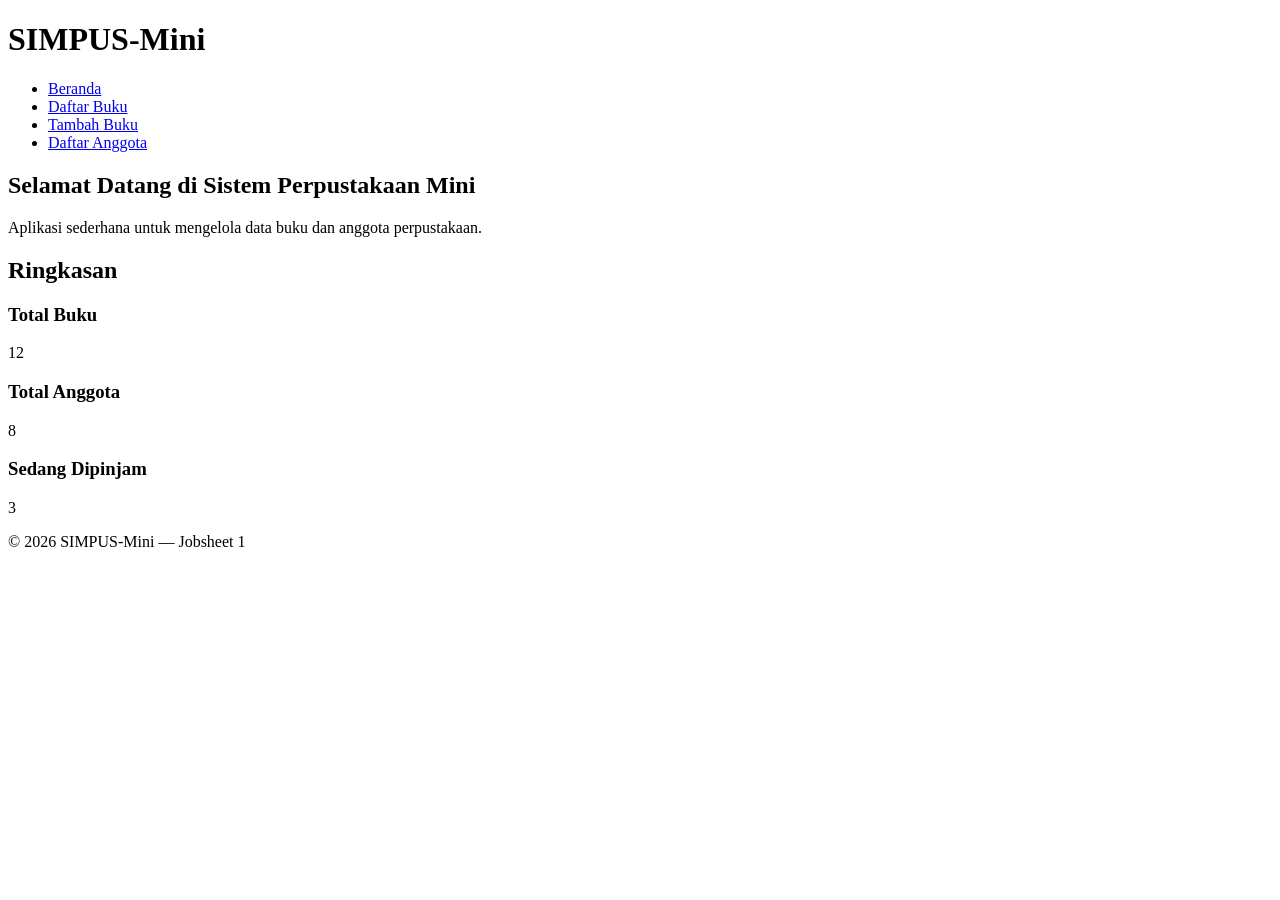
==== index.html @ 771d39a1 "Index HTML" ====
<!DOCTYPE html>
<html lang="id">
<head>
    <meta charset="UTF-8">
    <title>SIMPUS-Mini | Beranda</title>
<link rel="stylesheet" href="assets/css/style.css"></head>
<body>
    <header>
        <h1>SIMPUS-Mini</h1>
        <nav>
            <ul>
                <li><a href="index.html">Beranda</a></li>
                <li><a href="buku/list.html">Daftar Buku</a></li>
                <li><a href="buku/tambah.html">Tambah Buku</a></li>
                <li><a href="anggota/list.html">Daftar Anggota</a></li>
            </ul>
        </nav>
    </header>

    <main>
        <section>
            <h2>Selamat Datang di Sistem Perpustakaan Mini</h2>
            <p>Aplikasi sederhana untuk mengelola data buku dan anggota perpustakaan.</p>
        </section>

        <section>
            <h2>Ringkasan</h2>
            <article>
                <h3>Total Buku</h3>
                <p>12</p>
            </article>
            <article>
                <h3>Total Anggota</h3>
                <p>8</p>
            </article>
            <article>
                <h3>Sedang Dipinjam</h3>
                <p>3</p>
            </article>
        </section>
    </main>

    <footer>
        <p>&copy; 2026 SIMPUS-Mini &mdash; Jobsheet 1</p>
    </footer>
</body>
</html>
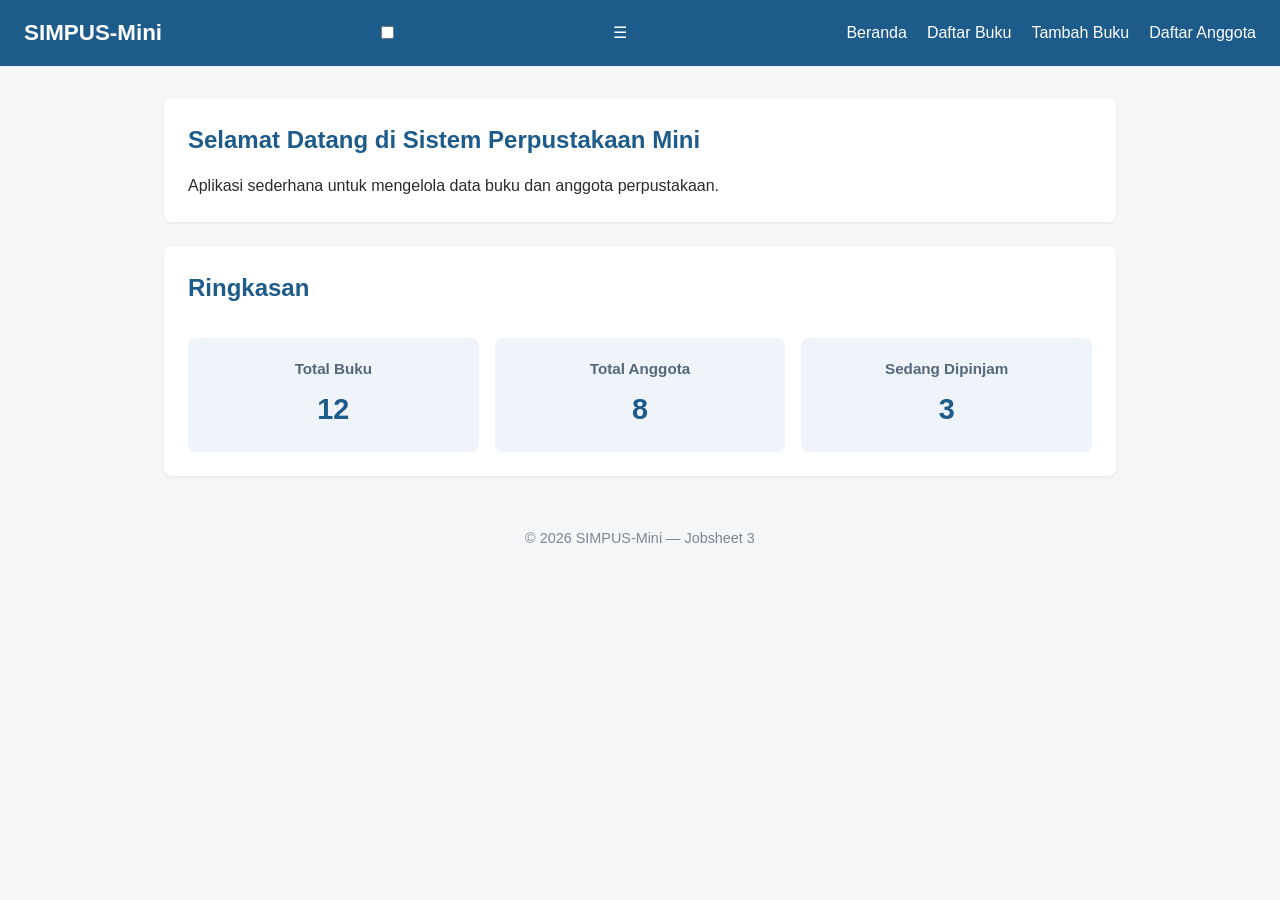
==== commit 6fba47bc: "index" ====
--- a/index.html
+++ b/index.html
@@ -2,11 +2,15 @@
 <html lang="id">
 <head>
     <meta charset="UTF-8">
+    <meta name="viewport" content="width=device-width, initial-scale=1">
     <title>SIMPUS-Mini | Beranda</title>
-<link rel="stylesheet" href="assets/css/style.css"></head>
+    <link rel="stylesheet" href="assets/css/style.css">
+</head>
 <body>
     <header>
         <h1>SIMPUS-Mini</h1>
+        <input type="checkbox" id="nav-toggle" class="nav-toggle">
+        <label for="nav-toggle" class="nav-toggle-label">&#9776;</label>
         <nav>
             <ul>
                 <li><a href="index.html">Beranda</a></li>
@@ -41,7 +45,7 @@
     </main>
 
     <footer>
-        <p>&copy; 2026 SIMPUS-Mini &mdash; Jobsheet 1</p>
+        <p>&copy; 2026 SIMPUS-Mini &mdash; Jobsheet 3</p>
     </footer>
 </body>
 </html>
--- a/assets/css/style.css
+++ b/assets/css/style.css
@@ -0,0 +1,186 @@
+    /* ===== Reset & Base ===== */
+* {
+    box-sizing: border-box;
+    margin: 0;
+    padding: 0;
+}
+
+body {
+    font-family: "Segoe UI", Arial, sans-serif;
+    color: #2b2b2b;
+    background-color: #f5f6f8;
+    line-height: 1.5;
+}
+
+a {
+    color: #1d5b8a;
+    text-decoration: none;
+}
+
+a:hover {
+    text-decoration: underline;
+}
+
+/* ===== Header & Navbar (Flexbox) ===== */
+header {
+    background-color: #1d5b8a;
+    color: #fff;
+    padding: 1rem 1.5rem;
+    display: flex;
+    align-items: center;
+    justify-content: space-between;
+    flex-wrap: wrap;
+}
+
+header h1 {
+    font-size: 1.4rem;
+}
+
+header nav ul {
+    list-style: none;
+    display: flex;
+    gap: 1.25rem;
+}
+
+header nav a {
+    color: #fff;
+    font-weight: 500;
+}
+
+/* ===== Main Layout ===== */
+main {
+    max-width: 1000px;
+    margin: 2rem auto;
+    padding: 0 1.5rem;
+}
+
+section {
+    background-color: #fff;
+    border-radius: 8px;
+    padding: 1.5rem;
+    margin-bottom: 1.5rem;
+    box-shadow: 0 1px 3px rgba(0, 0, 0, 0.08);
+}
+
+section h2 {
+    margin-bottom: 1rem;
+    color: #1d5b8a;
+}
+
+/* ===== Kartu Statistik (CSS Grid) ===== */
+main section:nth-of-type(2) h2 {
+    grid-column: 1 / -1;
+}
+
+main section:nth-of-type(2) {
+    display: grid;
+    grid-template-columns: repeat(3, 1fr);
+    gap: 1rem
+}
+
+main section:nth-of-type(2) article {
+    background-color: #eef4fa;
+    border-radius: 8px;
+    padding: 1.25rem;
+    text-align: center;
+}
+
+main section:nth-of-type(2) article h3 {
+    font-size: 0.95rem;
+    color: #55677a;
+    margin-bottom: 0.5rem;
+}
+
+main section:nth-of-type(2) article p {
+    font-size: 1.8rem;
+    font-weight: 700;
+    color: #1d5b8a;
+}
+
+/* ===== Tabel ===== */
+table {
+    width: 100%;
+    border-collapse: collapse;
+}
+
+th, td {
+    text-align: left;
+    padding: 0.65rem 0.75rem;
+    border-bottom: 1px solid #e2e6ea;
+}
+
+thead {
+    background-color: #1d5b8a;
+    color: #fff;
+}
+
+tbody tr:nth-child(even) {
+    background-color: #f7f9fb;
+}
+
+tbody tr:hover {
+    background-color: #eef4fa;
+}
+
+td button {
+    padding: 0.35rem 0.7rem;
+    margin-right: 0.35rem;
+    border: none;
+    border-radius: 4px;
+    cursor: pointer;
+    font-size: 0.85rem;
+}
+
+td button:first-of-type {
+    background-color: #f0ad4e;
+    color: #fff;
+}
+
+td button:last-of-type {
+    background-color: #d9534f;
+    color: #fff;
+}
+
+/* ===== Form ===== */
+form p {
+    margin-bottom: 1rem;
+}
+
+form label {
+    display: block;
+    margin-bottom: 0.35rem;
+    font-weight: 600;
+    color: #444;
+}
+
+form input,
+form select {
+    width: 100%;
+    max-width: 400px;
+    padding: 0.55rem 0.7rem;
+    border: 1px solid #cdd4da;
+    border-radius: 4px;
+    font-size: 1rem;
+}
+
+form button[type="submit"] {
+    background-color: #1d5b8a;
+    color: #fff;
+    border: none;
+    padding: 0.6rem 1.5rem;
+    border-radius: 4px;
+    font-size: 1rem;
+    cursor: pointer;
+}
+
+form button[type="submit"]:hover {
+    background-color: #164869;
+}
+
+/* ===== Footer ===== */
+footer {
+    text-align: center;
+    padding: 1.25rem;
+    color: #7a8794;
+    font-size: 0.9rem;
+}
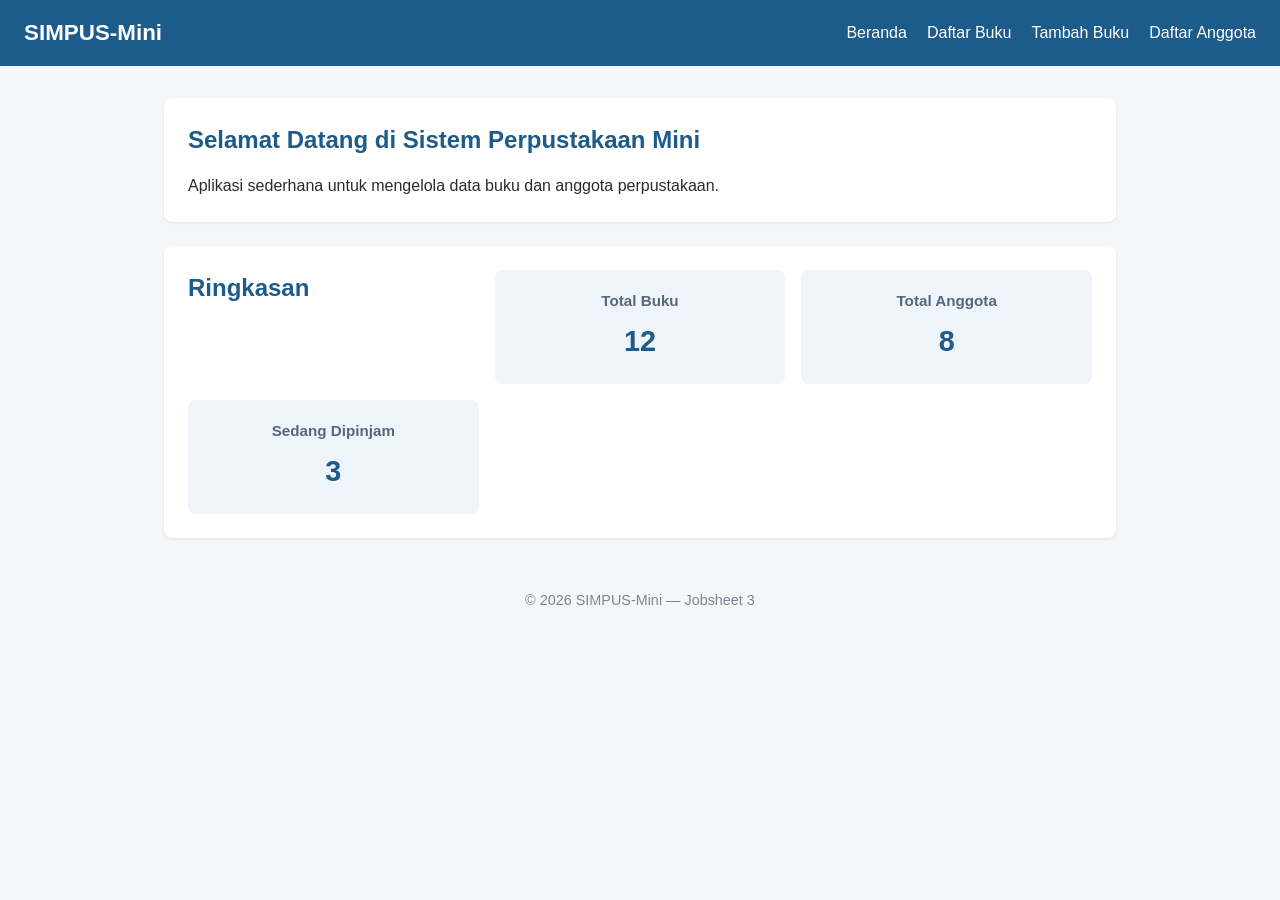
==== commit f381db04: "index" ====
--- a/index.html
+++ b/index.html
@@ -2,15 +2,12 @@
 <html lang="id">
 <head>
     <meta charset="UTF-8">
-    <meta name="viewport" content="width=device-width, initial-scale=1">
     <title>SIMPUS-Mini | Beranda</title>
     <link rel="stylesheet" href="assets/css/style.css">
 </head>
 <body>
     <header>
         <h1>SIMPUS-Mini</h1>
-        <input type="checkbox" id="nav-toggle" class="nav-toggle">
-        <label for="nav-toggle" class="nav-toggle-label">&#9776;</label>
         <nav>
             <ul>
                 <li><a href="index.html">Beranda</a></li>
--- a/assets/css/style.css
+++ b/assets/css/style.css
@@ -1,4 +1,4 @@
-    /* ===== Reset & Base ===== */
+/* ===== Reset & Base ===== */
 * {
     box-sizing: border-box;
     margin: 0;
@@ -68,14 +68,10 @@
 }
 
 /* ===== Kartu Statistik (CSS Grid) ===== */
-main section:nth-of-type(2) h2 {
-    grid-column: 1 / -1;
-}
-
 main section:nth-of-type(2) {
     display: grid;
     grid-template-columns: repeat(3, 1fr);
-    gap: 1rem
+    gap: 1rem;
 }
 
 main section:nth-of-type(2) article {
@@ -169,7 +165,7 @@
     border: none;
     padding: 0.6rem 1.5rem;
     border-radius: 4px;
-    font-size: 1rem;
+    font-size: 1,5rem;
     cursor: pointer;
 }
 
@@ -183,4 +179,66 @@
     padding: 1.25rem;
     color: #7a8794;
     font-size: 0.9rem;
+}
+
+/* ===== Tabel Responsif ===== */
+.table-responsive {
+    overflow-x: auto;
+}
+
+/* ===== Hamburger Menu (checkbox hack) ===== */
+.nav-toggle {
+    display: none;
+}
+
+.nav-toggle-label {
+    display: none;
+    font-size: 1.6rem;
+    color: #fff;
+    cursor: pointer;
+}
+
+/* ===== Responsive Breakpoints ===== */
+
+/* Tablet ke bawah */
+@media (max-width: 768px) {
+    main section:nth-of-type(2) {
+        grid-template-columns: repeat(2, 1fr);
+    }
+}
+
+/* Mobile */
+@media (max-width: 480px) {
+    header {
+        position: relative;
+    }
+
+    .nav-toggle-label {
+        display: block;
+    }
+
+    header nav {
+        display: none;
+        width: 100%;
+        order: 3;
+        margin-top: 1rem;
+    }
+
+    .nav-toggle:checked ~ nav {
+        display: block;
+    }
+
+    header nav ul {
+        flex-direction: column;
+        gap: 0.75rem;
+    }
+
+    main section:nth-of-type(2) {
+        grid-template-columns: 1fr;
+    }
+
+    form input,
+    form select {
+        max-width: 100%;
+    }
 }
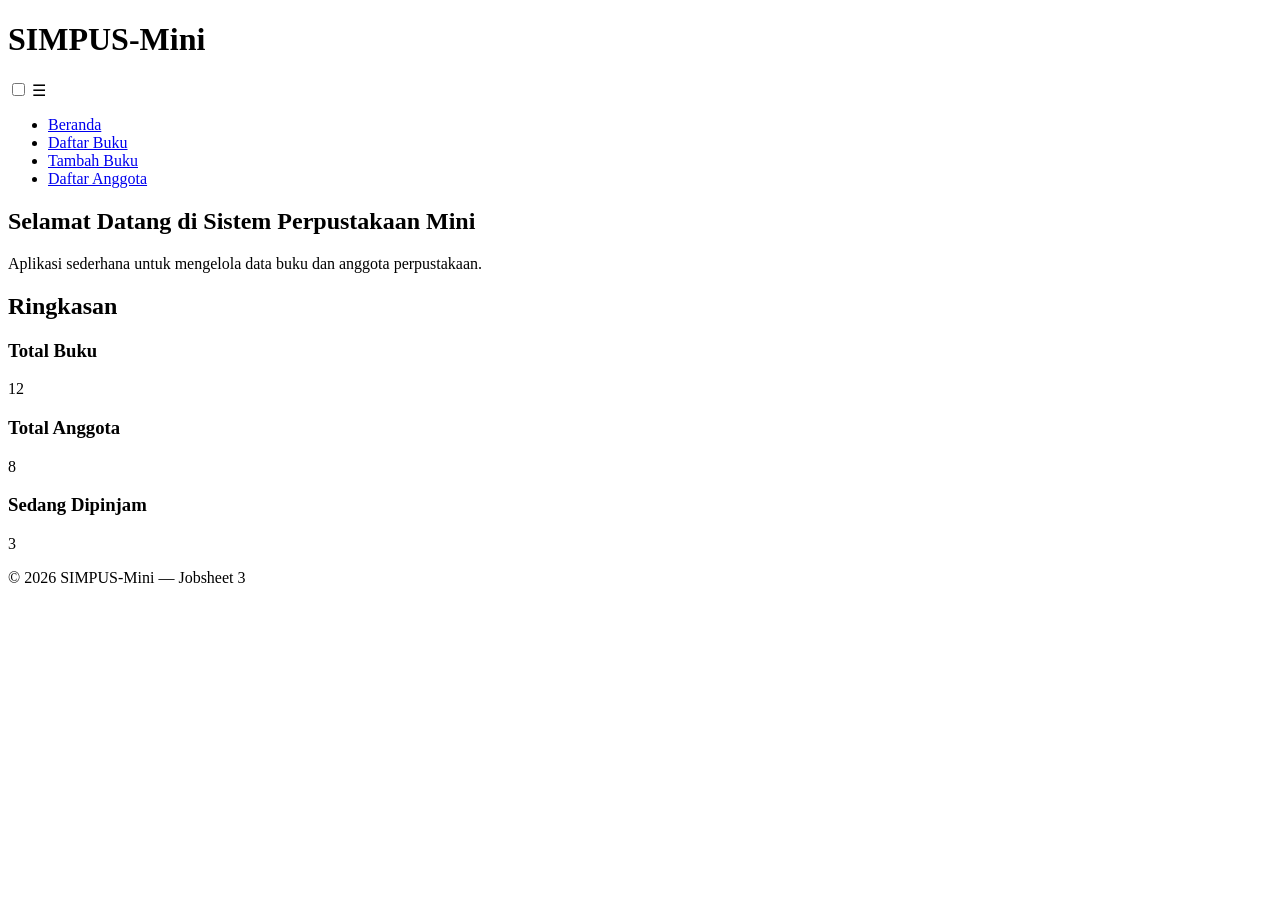
==== commit 9ba14b4d: "index update" ====
--- a/index.html
+++ b/index.html
@@ -2,12 +2,15 @@
 <html lang="id">
 <head>
     <meta charset="UTF-8">
+    <meta name="viewport" content="width=device-width, initial-scale=1">
     <title>SIMPUS-Mini | Beranda</title>
     <link rel="stylesheet" href="assets/css/style.css">
 </head>
 <body>
     <header>
         <h1>SIMPUS-Mini</h1>
+        <input type="checkbox" id="nav-toggle" class="nav-toggle">
+        <label for="nav-toggle" class="nav-toggle-label">&#9776;</label>
         <nav>
             <ul>
                 <li><a href="index.html">Beranda</a></li>
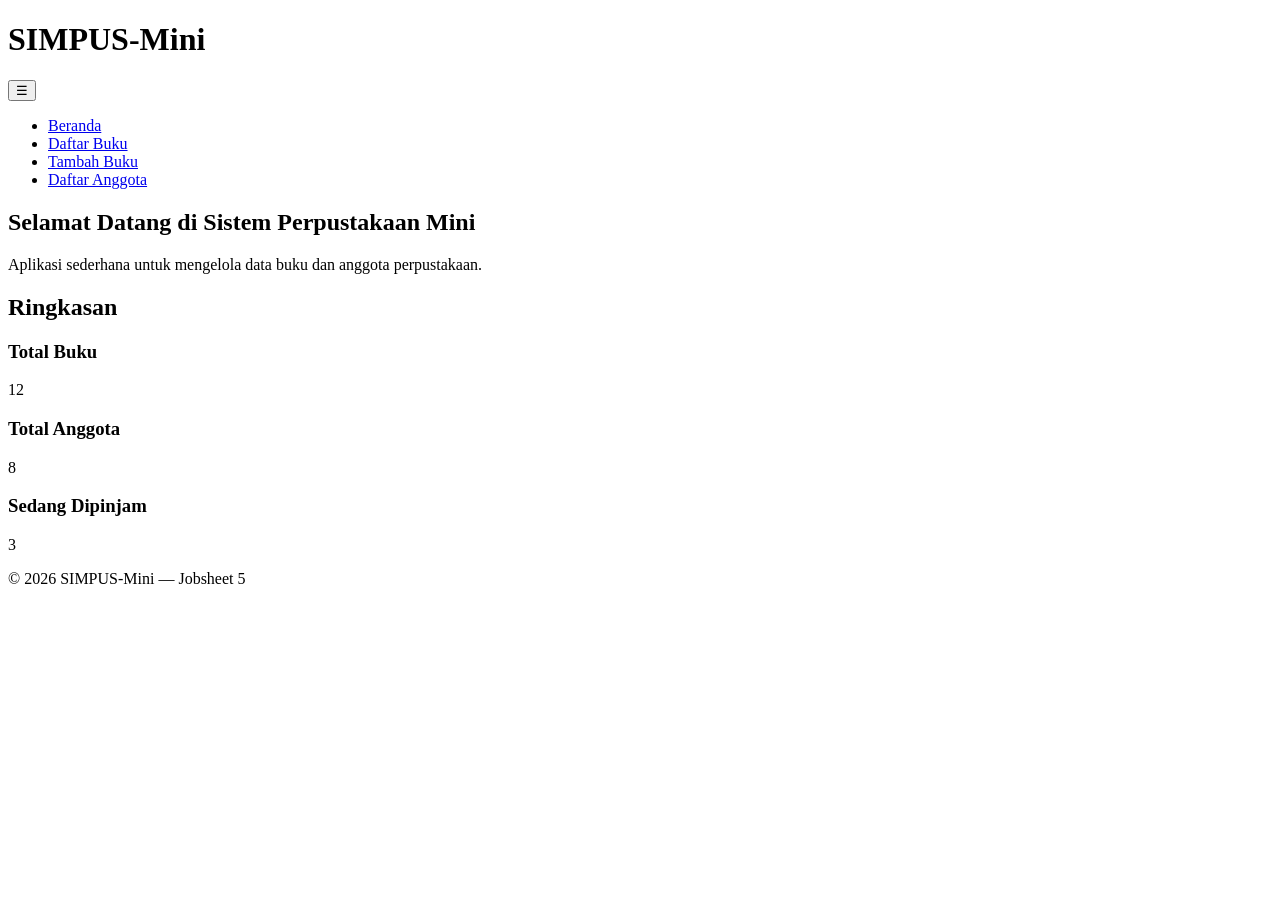
==== commit 9f7e2ceb: "Index JB 5" ====
--- a/index.html
+++ b/index.html
@@ -9,8 +9,7 @@
 <body>
     <header>
         <h1>SIMPUS-Mini</h1>
-        <input type="checkbox" id="nav-toggle" class="nav-toggle">
-        <label for="nav-toggle" class="nav-toggle-label">&#9776;</label>
+        <button type="button" id="nav-toggle-btn" class="nav-toggle-label" aria-label="Menu">&#9776;</button>
         <nav>
             <ul>
                 <li><a href="index.html">Beranda</a></li>
@@ -45,7 +44,8 @@
     </main>
 
     <footer>
-        <p>&copy; 2026 SIMPUS-Mini &mdash; Jobsheet 3</p>
+        <p>&copy; 2026 SIMPUS-Mini &mdash; Jobsheet 5</p>
     </footer>
+    <script src="assets/js/app.js"></script>
 </body>
 </html>
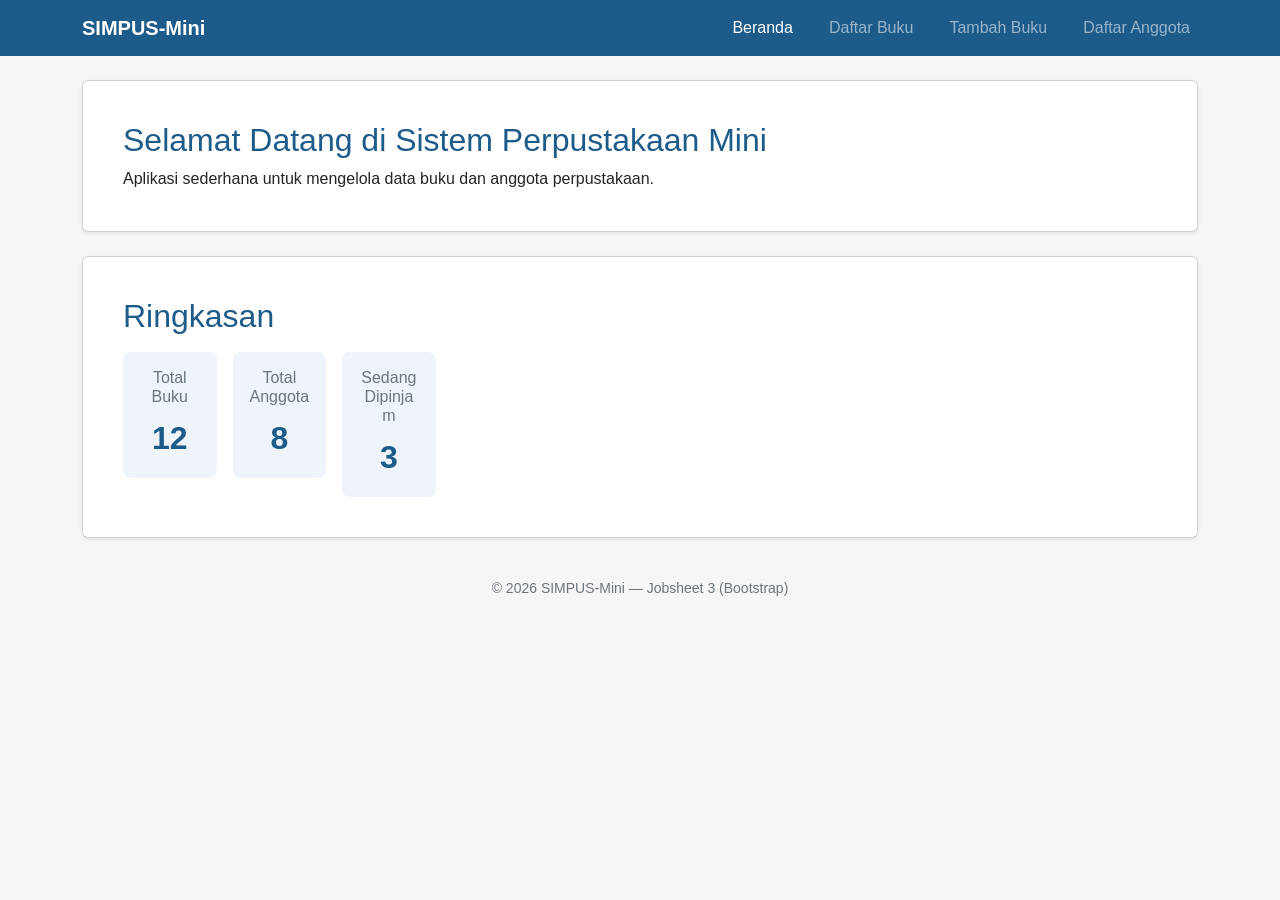
==== commit c3552558: "index" ====
--- a/index.html
+++ b/index.html
@@ -4,48 +4,66 @@
     <meta charset="UTF-8">
     <meta name="viewport" content="width=device-width, initial-scale=1">
     <title>SIMPUS-Mini | Beranda</title>
+    <link href="https://cdn.jsdelivr.net/npm/bootstrap@5.3.3/dist/css/bootstrap.min.css" rel="stylesheet">
     <link rel="stylesheet" href="assets/css/style.css">
 </head>
 <body>
-    <header>
-        <h1>SIMPUS-Mini</h1>
-        <button type="button" id="nav-toggle-btn" class="nav-toggle-label" aria-label="Menu">&#9776;</button>
-        <nav>
-            <ul>
-                <li><a href="index.html">Beranda</a></li>
-                <li><a href="buku/list.html">Daftar Buku</a></li>
-                <li><a href="buku/tambah.html">Tambah Buku</a></li>
-                <li><a href="anggota/list.html">Daftar Anggota</a></li>
-            </ul>
-        </nav>
+    <header class="navbar navbar-expand-lg navbar-dark" style="background-color:#1d5b8a;">
+        <div class="container">
+            <a class="navbar-brand fw-semibold" href="index.html">SIMPUS-Mini</a>
+            <button class="navbar-toggler" type="button" data-bs-toggle="collapse" data-bs-target="#navMenu" aria-controls="navMenu" aria-expanded="false" aria-label="Toggle navigation">
+                <span class="navbar-toggler-icon"></span>
+            </button>
+            <nav class="collapse navbar-collapse" id="navMenu">
+                <ul class="navbar-nav ms-auto">
+                    <li class="nav-item"><a class="nav-link active" href="index.html">Beranda</a></li>
+                    <li class="nav-item"><a class="nav-link" href="buku/list.html">Daftar Buku</a></li>
+                    <li class="nav-item"><a class="nav-link" href="buku/tambah.html">Tambah Buku</a></li>
+                    <li class="nav-item"><a class="nav-link" href="anggota/list.html">Daftar Anggota</a></li>
+                </ul>
+            </nav>
+        </div>
     </header>
 
-    <main>
-        <section>
-            <h2>Selamat Datang di Sistem Perpustakaan Mini</h2>
-            <p>Aplikasi sederhana untuk mengelola data buku dan anggota perpustakaan.</p>
+    <main class="container my-4">
+        <section class="card shadow-sm mb-4">
+            <div class="card-body">
+                <h2 class="card-title" style="color:#1d5b8a;">Selamat Datang di Sistem Perpustakaan Mini</h2>
+                <p class="card-text mb-0">Aplikasi sederhana untuk mengelola data buku dan anggota perpustakaan.</p>
+            </div>
         </section>
 
-        <section>
-            <h2>Ringkasan</h2>
-            <article>
-                <h3>Total Buku</h3>
-                <p>12</p>
-            </article>
-            <article>
-                <h3>Total Anggota</h3>
-                <p>8</p>
-            </article>
-            <article>
-                <h3>Sedang Dipinjam</h3>
-                <p>3</p>
-            </article>
+        <section class="card shadow-sm mb-4">
+            <div class="card-body">
+                <h2 class="card-title mb-3" style="color:#1d5b8a;">Ringkasan</h2>
+                <div class="row g-3 text-center">
+                    <div class="col-12 col-md-4">
+                        <div class="p-3 rounded-3" style="background-color:#eef4fa;">
+                            <h3 class="h6 text-secondary">Total Buku</h3>
+                            <p class="fs-2 fw-bold mb-0" style="color:#1d5b8a;">12</p>
+                        </div>
+                    </div>
+                    <div class="col-12 col-md-4">
+                        <div class="p-3 rounded-3" style="background-color:#eef4fa;">
+                            <h3 class="h6 text-secondary">Total Anggota</h3>
+                            <p class="fs-2 fw-bold mb-0" style="color:#1d5b8a;">8</p>
+                        </div>
+                    </div>
+                    <div class="col-12 col-md-4">
+                        <div class="p-3 rounded-3" style="background-color:#eef4fa;">
+                            <h3 class="h6 text-secondary">Sedang Dipinjam</h3>
+                            <p class="fs-2 fw-bold mb-0" style="color:#1d5b8a;">3</p>
+                    </div>
+                    </div>
+                </div>
+            </div>
         </section>
     </main>
 
-    <footer>
-        <p>&copy; 2026 SIMPUS-Mini &mdash; Jobsheet 5</p>
+    <footer class="text-center text-secondary py-3 small">
+        <p class="mb-0">&copy; 2026 SIMPUS-Mini &mdash; Jobsheet 3 (Bootstrap)</p>
     </footer>
-    <script src="assets/js/app.js"></script>
+
+    <script src="https://cdn.jsdelivr.net/npm/bootstrap@5.3.3/dist/js/bootstrap.bundle.min.js"></script>
 </body>
 </html>
--- a/assets/css/style.css
+++ b/assets/css/style.css
@@ -0,0 +1,263 @@
+/* ===== Reset & Base ===== */
+* {
+    box-sizing: border-box;
+    margin: 0;
+    padding: 0;
+}
+
+body {
+    font-family: "Segoe UI", Arial, sans-serif;
+    color: #2b2b2b;
+    background-color: #f5f6f8;
+    line-height: 1.5;
+}
+
+a {
+    color: #1d5b8a;
+    text-decoration: none;
+}
+
+a:hover {
+    text-decoration: underline;
+}
+
+/* ===== Header & Navbar (Flexbox) ===== */
+header {
+    background-color: #1d5b8a;
+    color: #fff;
+    padding: 1rem 1.5rem;
+    display: flex;
+    align-items: center;
+    justify-content: space-between;
+    flex-wrap: wrap;
+}
+
+header h1 {
+    font-size: 1.4rem;
+}
+
+header nav ul {
+    list-style: none;
+    display: flex;
+    gap: 1.25rem;
+}
+
+header nav a {
+    color: #fff;
+    font-weight: 500;
+}
+
+/* ===== Main Layout ===== */
+main {
+    max-width: 1000px;
+    margin: 2rem auto;
+    padding: 0 1.5rem;
+}
+
+section {
+    background-color: #fff;
+    border-radius: 8px;
+    padding: 1.5rem;
+    margin-bottom: 1.5rem;
+    box-shadow: 0 1px 3px rgba(0, 0, 0, 0.08);
+}
+
+section h2 {
+    margin-bottom: 1rem;
+    color: #1d5b8a;
+}
+
+/* ===== Kartu Statistik (CSS Grid) ===== */
+main section:nth-of-type(2) {
+    display: grid;
+    grid-template-columns: repeat(3, 1fr);
+    gap: 1rem;
+}
+
+main section:nth-of-type(2) article {
+    background-color: #eef4fa;
+    border-radius: 8px;
+    padding: 1.25rem;
+    text-align: center;
+}
+
+main section:nth-of-type(2) article h3 {
+    font-size: 0.95rem;
+    color: #55677a;
+    margin-bottom: 0.5rem;
+}
+
+main section:nth-of-type(2) article p {
+    font-size: 1.8rem;
+    font-weight: 700;
+    color: #1d5b8a;
+}
+
+/* ===== Tabel ===== */
+table {
+    width: 100%;
+    border-collapse: collapse;
+}
+
+th, td {
+    text-align: left;
+    padding: 0.65rem 0.75rem;
+    border-bottom: 1px solid #e2e6ea;
+}
+
+thead {
+    background-color: #1d5b8a;
+    color: #fff;
+}
+
+tbody tr:nth-child(even) {
+    background-color: #f7f9fb;
+}
+
+tbody tr:hover {
+    background-color: #eef4fa;
+}
+
+td button {
+    padding: 0.35rem 0.7rem;
+    margin-right: 0.35rem;
+    border: none;
+    border-radius: 4px;
+    cursor: pointer;
+    font-size: 0.85rem;
+}
+
+td button:first-of-type {
+    background-color: #f0ad4e;
+    color: #fff;
+}
+
+td button:last-of-type {
+    background-color: #d9534f;
+    color: #fff;
+}
+
+/* ===== Form ===== */
+form p {
+    margin-bottom: 1rem;
+}
+
+form label {
+    display: block;
+    margin-bottom: 0.35rem;
+    font-weight: 600;
+    color: #444;
+}
+
+form input,
+form select {
+    width: 100%;
+    max-width: 400px;
+    padding: 0.55rem 0.7rem;
+    border: 1px solid #cdd4da;
+    border-radius: 4px;
+    font-size: 1rem;
+}
+
+form button[type="submit"] {
+    background-color: #1d5b8a;
+    color: #fff;
+    border: none;
+    padding: 0.6rem 1.5rem;
+    border-radius: 4px;
+    font-size: 1rem;
+    cursor: pointer;
+}
+
+form button[type="submit"]:hover {
+    background-color: #164869;
+}
+
+/* ===== Footer ===== */
+footer {
+    text-align: center;
+    padding: 1.25rem;
+    color: #7a8794;
+    font-size: 0.9rem;
+}
+
+/* ===== Tabel Responsif ===== */
+.table-responsive {
+    overflow-x: auto;
+}
+
+/* ===== Hamburger Menu (JS-driven) ===== */
+.nav-toggle-label {
+    display: none;
+    font-size: 1.6rem;
+    color: #fff;
+    background: none;
+    border: none;
+    cursor: pointer;
+}
+
+/* ===== Pesan Error Validasi ===== */
+.error {
+    display: block;
+    color: #d9534f;
+    font-size: 0.85rem;
+    margin-top: 0.25rem;
+}
+
+/* ===== Kolom Pencarian ===== */
+.search-box {
+    margin-bottom: 1rem;
+}
+
+.search-box input {
+    width: 100%;
+    max-width: 320px;
+    padding: 0.5rem 0.75rem;
+    border: 1px solid #cdd4da;
+    border-radius: 4px;
+}
+
+/* ===== Responsive Breakpoints ===== */
+
+/* Tablet ke bawah */
+@media (max-width: 768px) {
+    main section:nth-of-type(2) {
+        grid-template-columns: repeat(2, 1fr);
+    }
+}
+
+/* Mobile */
+@media (max-width: 480px) {
+    header {
+        position: relative;
+    }
+
+    .nav-toggle-label {
+        display: block;
+    }
+
+    header nav {
+        display: none;
+        width: 100%;
+        order: 3;
+        margin-top: 1rem;
+    }
+
+    header nav.nav-open {
+        display: block;
+    }
+
+    header nav ul {
+    flex-direction: column;
+        gap: 0.75rem;
+    }
+
+    main section:nth-of-type(2) {
+        grid-template-columns: 1fr;
+    }
+
+    form input,
+    form select {
+        max-width: 100%;
+    }
+}
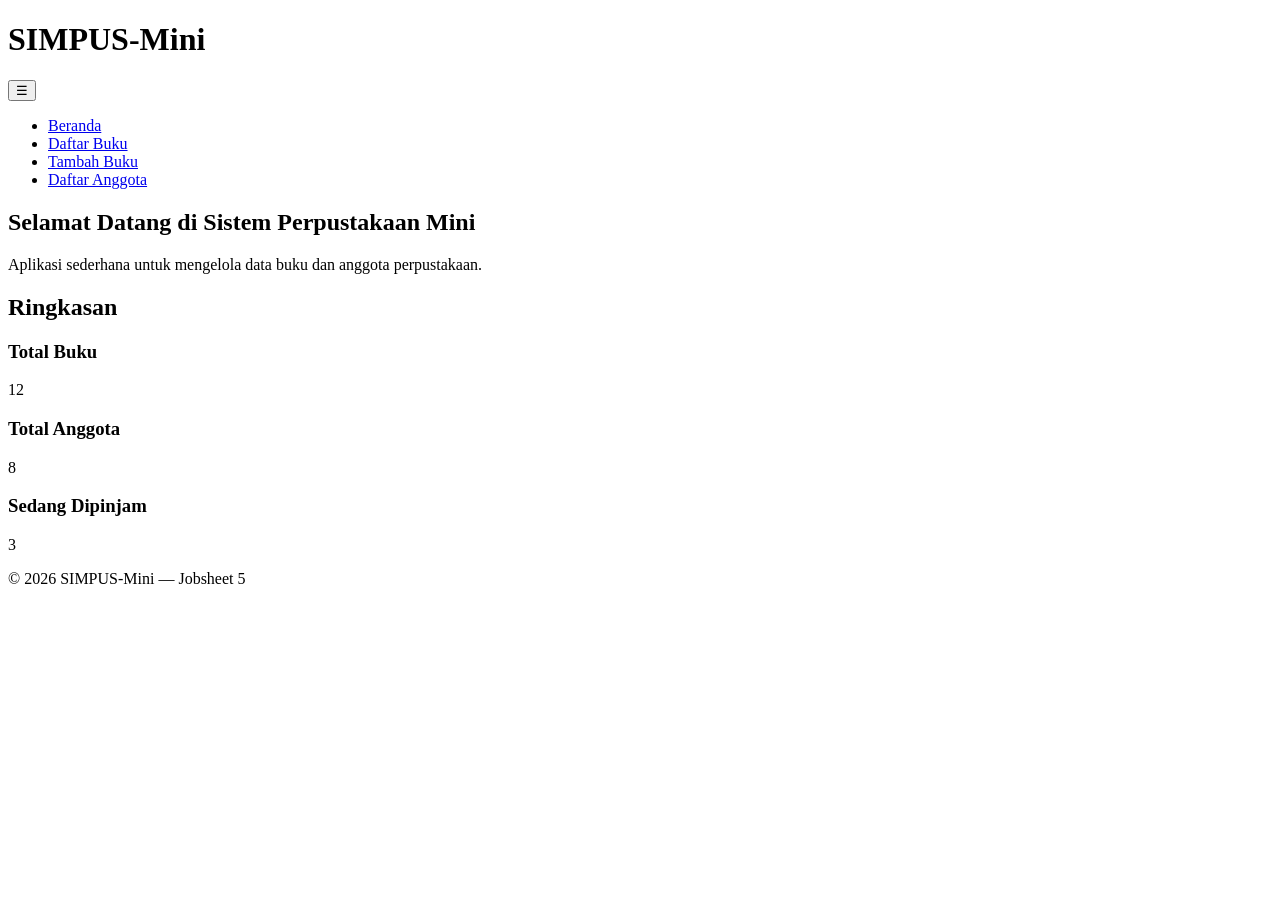
==== commit dff7e9b0: "Index JB5" ====
--- a/index.html
+++ b/index.html
@@ -4,66 +4,48 @@
     <meta charset="UTF-8">
     <meta name="viewport" content="width=device-width, initial-scale=1">
     <title>SIMPUS-Mini | Beranda</title>
-    <link href="https://cdn.jsdelivr.net/npm/bootstrap@5.3.3/dist/css/bootstrap.min.css" rel="stylesheet">
     <link rel="stylesheet" href="assets/css/style.css">
 </head>
 <body>
-    <header class="navbar navbar-expand-lg navbar-dark" style="background-color:#1d5b8a;">
-        <div class="container">
-            <a class="navbar-brand fw-semibold" href="index.html">SIMPUS-Mini</a>
-            <button class="navbar-toggler" type="button" data-bs-toggle="collapse" data-bs-target="#navMenu" aria-controls="navMenu" aria-expanded="false" aria-label="Toggle navigation">
-                <span class="navbar-toggler-icon"></span>
-            </button>
-            <nav class="collapse navbar-collapse" id="navMenu">
-                <ul class="navbar-nav ms-auto">
-                    <li class="nav-item"><a class="nav-link active" href="index.html">Beranda</a></li>
-                    <li class="nav-item"><a class="nav-link" href="buku/list.html">Daftar Buku</a></li>
-                    <li class="nav-item"><a class="nav-link" href="buku/tambah.html">Tambah Buku</a></li>
-                    <li class="nav-item"><a class="nav-link" href="anggota/list.html">Daftar Anggota</a></li>
-                </ul>
-            </nav>
-        </div>
+    <header>
+        <h1>SIMPUS-Mini</h1>
+        <button type="button" id="nav-toggle-btn" class="nav-toggle-label" aria-label="Menu">&#9776;</button>
+        <nav>
+            <ul>
+                <li><a href="index.html">Beranda</a></li>
+                <li><a href="buku/list.html">Daftar Buku</a></li>
+                <li><a href="buku/tambah.html">Tambah Buku</a></li>
+                <li><a href="anggota/list.html">Daftar Anggota</a></li>
+            </ul>
+        </nav>
     </header>
 
-    <main class="container my-4">
-        <section class="card shadow-sm mb-4">
-            <div class="card-body">
-                <h2 class="card-title" style="color:#1d5b8a;">Selamat Datang di Sistem Perpustakaan Mini</h2>
-                <p class="card-text mb-0">Aplikasi sederhana untuk mengelola data buku dan anggota perpustakaan.</p>
-            </div>
+    <main>
+        <section>
+            <h2>Selamat Datang di Sistem Perpustakaan Mini</h2>
+            <p>Aplikasi sederhana untuk mengelola data buku dan anggota perpustakaan.</p>
         </section>
 
-        <section class="card shadow-sm mb-4">
-            <div class="card-body">
-                <h2 class="card-title mb-3" style="color:#1d5b8a;">Ringkasan</h2>
-                <div class="row g-3 text-center">
-                    <div class="col-12 col-md-4">
-                        <div class="p-3 rounded-3" style="background-color:#eef4fa;">
-                            <h3 class="h6 text-secondary">Total Buku</h3>
-                            <p class="fs-2 fw-bold mb-0" style="color:#1d5b8a;">12</p>
-                        </div>
-                    </div>
-                    <div class="col-12 col-md-4">
-                        <div class="p-3 rounded-3" style="background-color:#eef4fa;">
-                            <h3 class="h6 text-secondary">Total Anggota</h3>
-                            <p class="fs-2 fw-bold mb-0" style="color:#1d5b8a;">8</p>
-                        </div>
-                    </div>
-                    <div class="col-12 col-md-4">
-                        <div class="p-3 rounded-3" style="background-color:#eef4fa;">
-                            <h3 class="h6 text-secondary">Sedang Dipinjam</h3>
-                            <p class="fs-2 fw-bold mb-0" style="color:#1d5b8a;">3</p>
-                    </div>
-                    </div>
-                </div>
-            </div>
+        <section>
+            <h2>Ringkasan</h2>
+            <article>
+                <h3>Total Buku</h3>
+                <p>12</p>
+            </article>
+            <article>
+                <h3>Total Anggota</h3>
+                <p>8</p>
+            </article>
+            <article>
+                <h3>Sedang Dipinjam</h3>
+                <p>3</p>
+            </article>
         </section>
     </main>
 
-    <footer class="text-center text-secondary py-3 small">
-        <p class="mb-0">&copy; 2026 SIMPUS-Mini &mdash; Jobsheet 3 (Bootstrap)</p>
+    <footer>
+        <p>&copy; 2026 SIMPUS-Mini &mdash; Jobsheet 5</p>
     </footer>
-
-    <script src="https://cdn.jsdelivr.net/npm/bootstrap@5.3.3/dist/js/bootstrap.bundle.min.js"></script>
+    <script src="assets/js/app.js"></script>
 </body>
 </html>
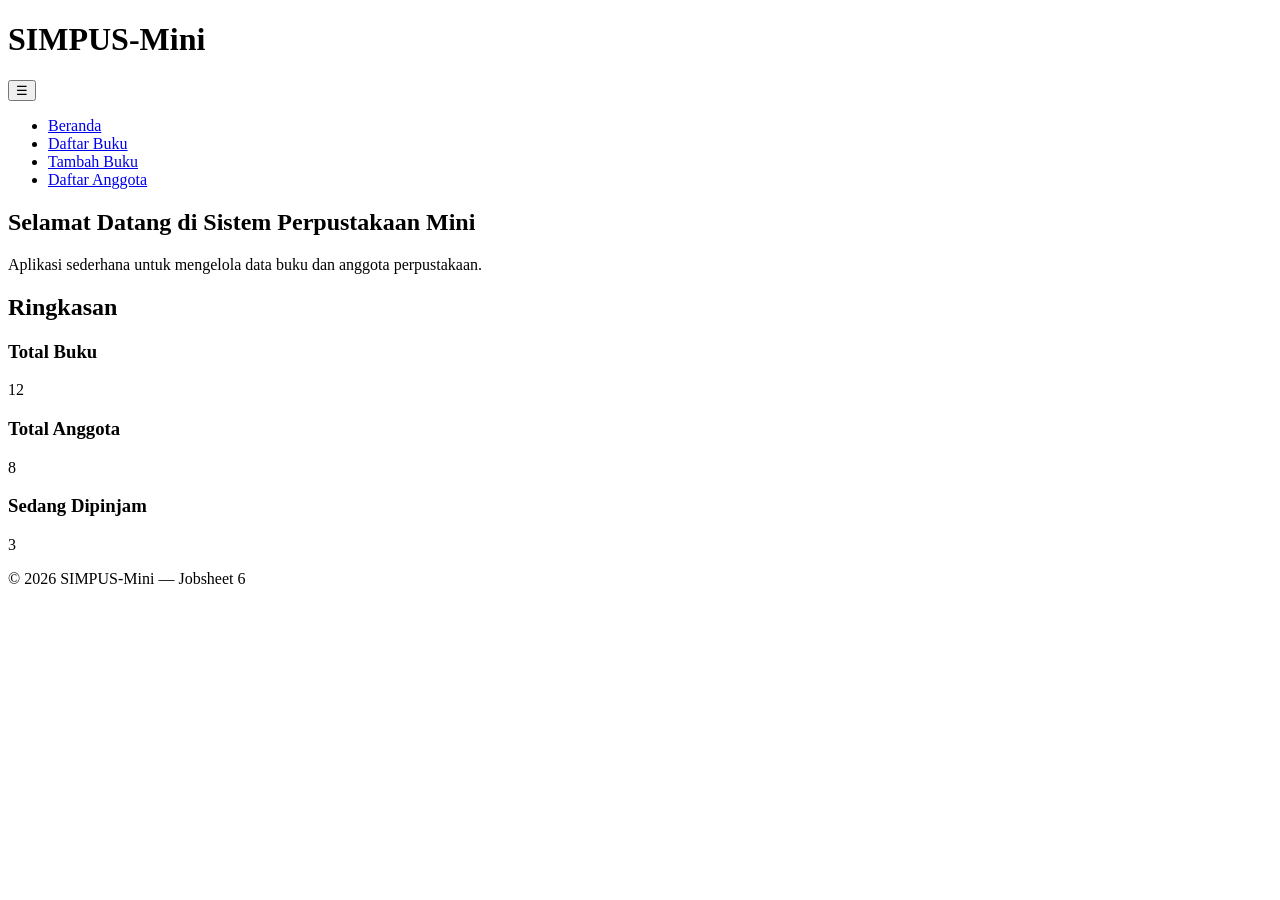
==== commit 68be29f6: "Index JB6" ====
--- a/index.html
+++ b/index.html
@@ -44,7 +44,7 @@
     </main>
 
     <footer>
-        <p>&copy; 2026 SIMPUS-Mini &mdash; Jobsheet 5</p>
+        <p>&copy; 2026 SIMPUS-Mini &mdash; Jobsheet 6</p>
     </footer>
     <script src="assets/js/app.js"></script>
 </body>
